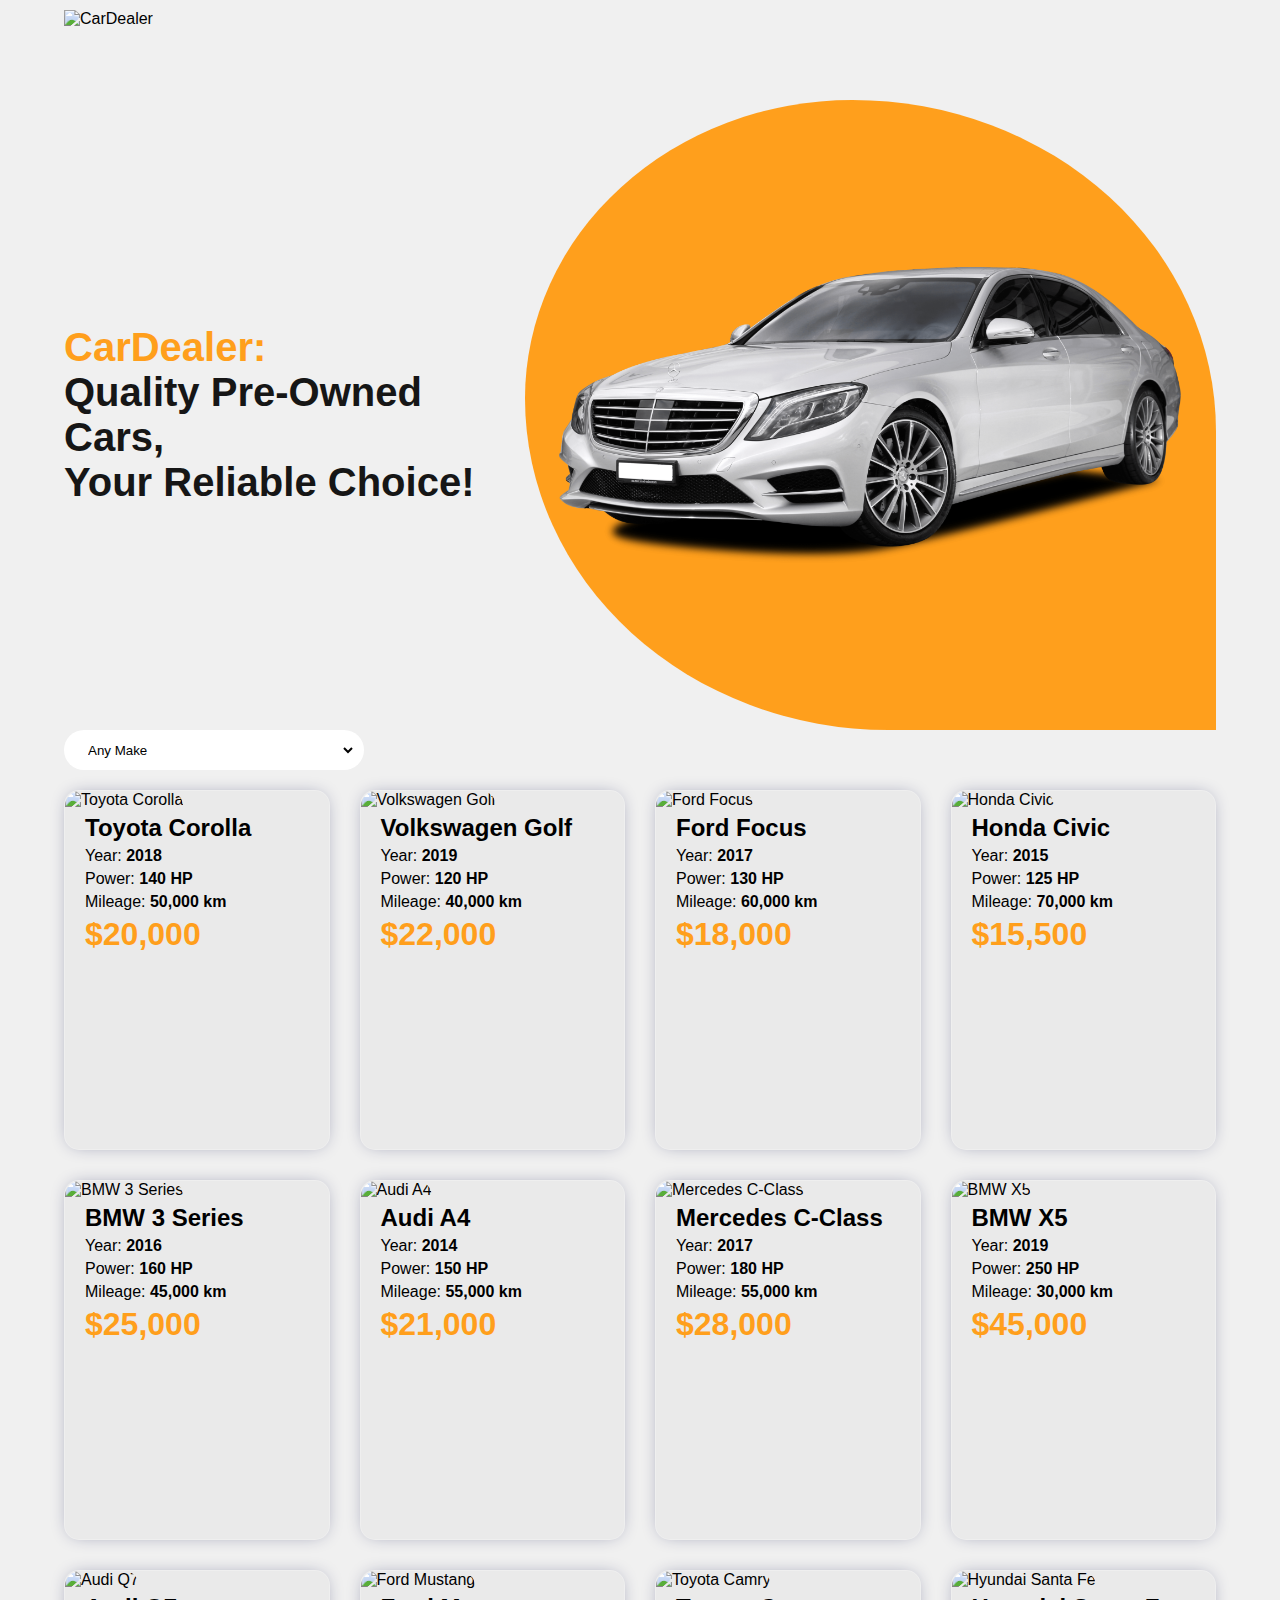
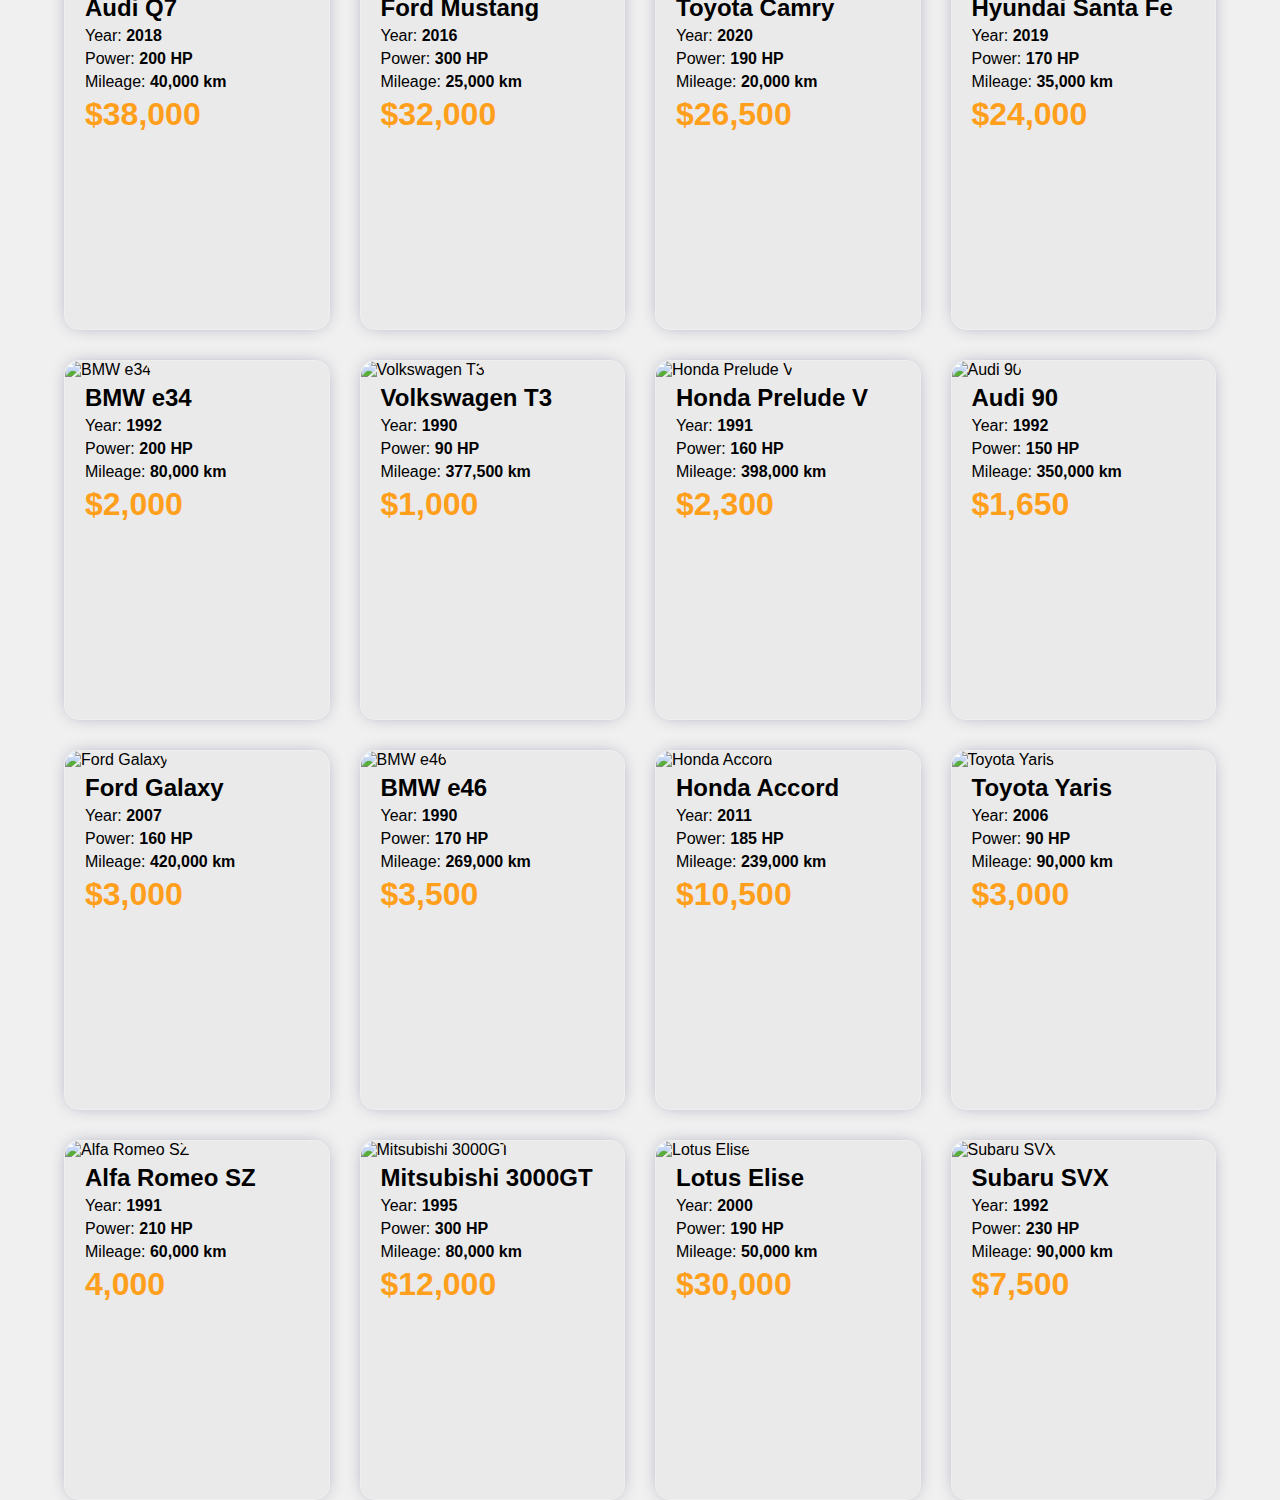
==== index.html @ 892d30af "2nd page test" ====
<!DOCTYPE html>
<html lang="en">
  <head>
    <meta charset="UTF-8" />
    <meta name="viewport" content="width=device-width, initial-scale=1.0" />
    <title>CarDealer</title>
    <link rel="stylesheet" href="css/global.css" />
    <link rel="stylesheet" href="css/mainpage.css" />
    <link rel="stylesheet" href="css/costumizePage.css" />
    <script defer src="js/car-list.js"></script>
    <script defer src="js/mainPage.js"></script>
    <script
      src="https://kit.fontawesome.com/4a9262d422.js"
      crossorigin="anonymous"
    ></script>
  </head>
  <body>
    <!-- COSTUMIZE PAGE ------------------ -->
    <div id="costumizePage" class="hidden">
      <section class="costumizeContainer">
        <div class="navbar">
          <img id="logo" src="img/logo.svg" alt="" />
          <button class="return"><i class="fa-solid fa-x"></i></button>
        </div>
        <section class="selectedCarContainer">
          <div id="selectedCarInfo">
            <img class="cardCarImg" src="car-img/bmw-e36.jpg" alt="" />
            <h2>BWM e36</h2>
            <p>Year: <span>1999</span></p>
            <p>Power: <span>150hp</span></p>
            <p>Mileage: <span>250 000</span></p>
            <h2 class="price">$1000</h2>
          </div>

          <div class="costumizationOptions">
            <h2>Accessories:</h2>
            <div class="accContainer">
              <div id="accItem" class="accItem">
                <h3>tinted windows: $<span>1000</span></h3>
              </div>
              <div id="accItem" class="accItem">
                <h3>premium audio system: $<span>1500</span></h3>
              </div>
              <div id="accItem" class="accItem">
                <h3>extra set of tires: $<span>500</span></h3>
              </div>
              <div id="accItem" class="accItem">
                <h3>additional insurance: $<span>200</span></h3>
              </div>
            </div>
          </div>
        </section>
      </section>
    </div>

    <!-- MAIN PAGE---------------------- -->
    <div class="container">
      <nav class="navbar">
        <img id="logo" src="img/logo.svg" alt="CarDealer" />
        <div class="navbarIcons">
          <i class="fa-solid fa-star" style="color: #ff9f1c"></i>
          <i class="fa-solid fa-cart-shopping" style="color: #ff9f1c"></i>
        </div>
      </nav>
      <main class="mainSection">
        <div class="mainTitle">
          <h1>
            <span>CarDealer:</span> <br />Quality Pre-Owned Cars, <br />
            Your Reliable Choice!
          </h1>
        </div>
        <aside class="imgAside">
          <img src="img/mainBG.png" alt="silver BMW" />
          <div class="carBg"></div>
        </aside>
      </main>
      <section class="searchContainer">
        <div class="searchInputContainer">
          <select id="car-filter">
            <option value="any">Any Make</option>
            <option value="bmw">BMW</option>
            <option value="audi">Audi</option>
            <option value="toyota">Toyota</option>
            <option value="honda">Honda</option>
            <option value="volkswagen">Volkswagen</option>
            <option value="ford">Ford</option>
          </select>
        </div>
      </section>
      <section class="carListContainer"></section>
    </div>
  </body>
</html>
---- css/global.css ----
* {
  font-family: Arial, Helvetica, sans-serif;
  box-sizing: border-box;
}
body {
  margin: 0;
  width: 100%;
  display: flex;
  justify-content: center;
  background-color: rgb(240, 240, 240);
}

.navbar {
  height: 100px;
  display: flex;
  justify-content: space-between;
  align-items: center;
}

.fa-solid {
  font-size: 2rem;
}

#logo {
  height: 80px;
}

.hidden {
  display: none;
}
---- css/mainpage.css ----
.container {
  width: 90%;
}

.navbar {
  height: 100px;
  display: flex;
  justify-content: space-between;
  align-items: center;
}

.navbarIcons {
  width: 200px;
  display: flex;
  justify-content: space-around;
}

.mainSection {
  height: 70vh;
  display: flex;
}

.mainTitle {
  width: 40%;

  height: 100%;
  display: flex;
  align-items: center;
}

.mainTitle h1 {
  font-size: 2.5rem;
  color: rgb(22, 22, 22);
}

.mainTitle h1 span {
  color: #ff9f1c;
}

.imgAside {
  width: 60%;
  position: relative;
  display: flex;
  justify-content: center;
  align-items: center;
}

.imgAside img {
  width: 90%;
  object-fit: cover;
  position: absolute;
  z-index: 1;
}
.carBg {
  background-color: #ff9f1c;
  width: 100%;
  height: 100%;
  border-radius: 90% 100% 0 100%;
}

.searchContainer {
  padding-bottom: 20px;
}

.searchInputContainer {
  display: flex;
  justify-content: space-between;
  align-items: center;
  background-color: white;
  width: 300px;
  padding: 0 20px;
  height: 40px;
  border-radius: 35px;
}

#car-filter {
  background-color: transparent;
  border: none;
  outline: none;

  padding-right: 180px;
}

.carListContainer {
  display: grid;
  grid-template-columns: repeat(4, 1fr);
  grid-auto-rows: 360px;
  gap: 30px;
}

.carItem {
  background-color: rgb(234, 234, 234);
  border-radius: 15px;
  box-shadow: 0px 0px 18px -6px rgba(131, 134, 162, 1);
  border: 1px solid rgba(255, 255, 255, 0.237);
  width: 100%;
}
.carItem:hover {
  box-shadow: 0px 0px 18px -3px rgb(62, 64, 76);
  border: 1px solid white;
  width: 100%;
  background-color: rgb(244, 244, 244);
  cursor: pointer;
}

.carItem p,
h2 {
  margin: 5px 20px;
}
.carItem span {
  font-weight: bold;
}

.cardCarImg {
  width: 100%;
  height: 200px;
  object-fit: cover;
  border-radius: 15px 15px 0 0;
}

.price {
  font-size: 2rem;
  color: #ff9f1c;
}
---- css/costumizePage.css ----
#costumizePage {
  height: 100vh;
  width: 100%;
  position: fixed;
  z-index: 3;
  background-color: rgb(240, 240, 240);
}
.costumizeContainer {
  width: 90%;
  margin: 0 auto;
}

.return {
  background-color: #ff9f1c;
  border: none;
  border-radius: 5px;
  width: 60px;
  height: 60px;
  color: rgb(240, 240, 240);
}

.return:hover {
  color: black;
}

.selectedCarContainer {
  display: flex;
  justify-content: space-between;
  align-items: center;
  padding-top: 50px;
}
#selectedCarInfo {
  width: 30%;
  background-color: rgb(234, 234, 234);
  border-radius: 15px;
}

#selectedCarInfo p,
h2 {
  margin: 5px 20px;
}
#selectedCarInfo span {
  font-weight: bold;
}

.costumizationOptions {
  width: 60%;
}

.costumizationOptions h2 {
  font-size: 2rem;
  margin: 0;
  padding-bottom: 30px;
  text-align: center;
}

.accContainer {
  display: grid;
  grid-template-columns: 1fr 1fr;
  grid-auto-rows: 100px;
  gap: 30px;
}

.accItem {
  background-color: rgb(234, 234, 234);
  display: flex;
  align-items: center;
  justify-content: center;

  border-radius: 15px;
  border: 2px solid rgba(255, 255, 255, 0.393);
}
.accItem:hover {
  border: 2px solid #ff9f1c;
  box-shadow: 0px 0px 18px -6px rgba(131, 134, 162, 1);
  cursor: pointer;
}

.accItemClicked {
  border: none;
  background-color: #ff9f1c;
  color: white;
}
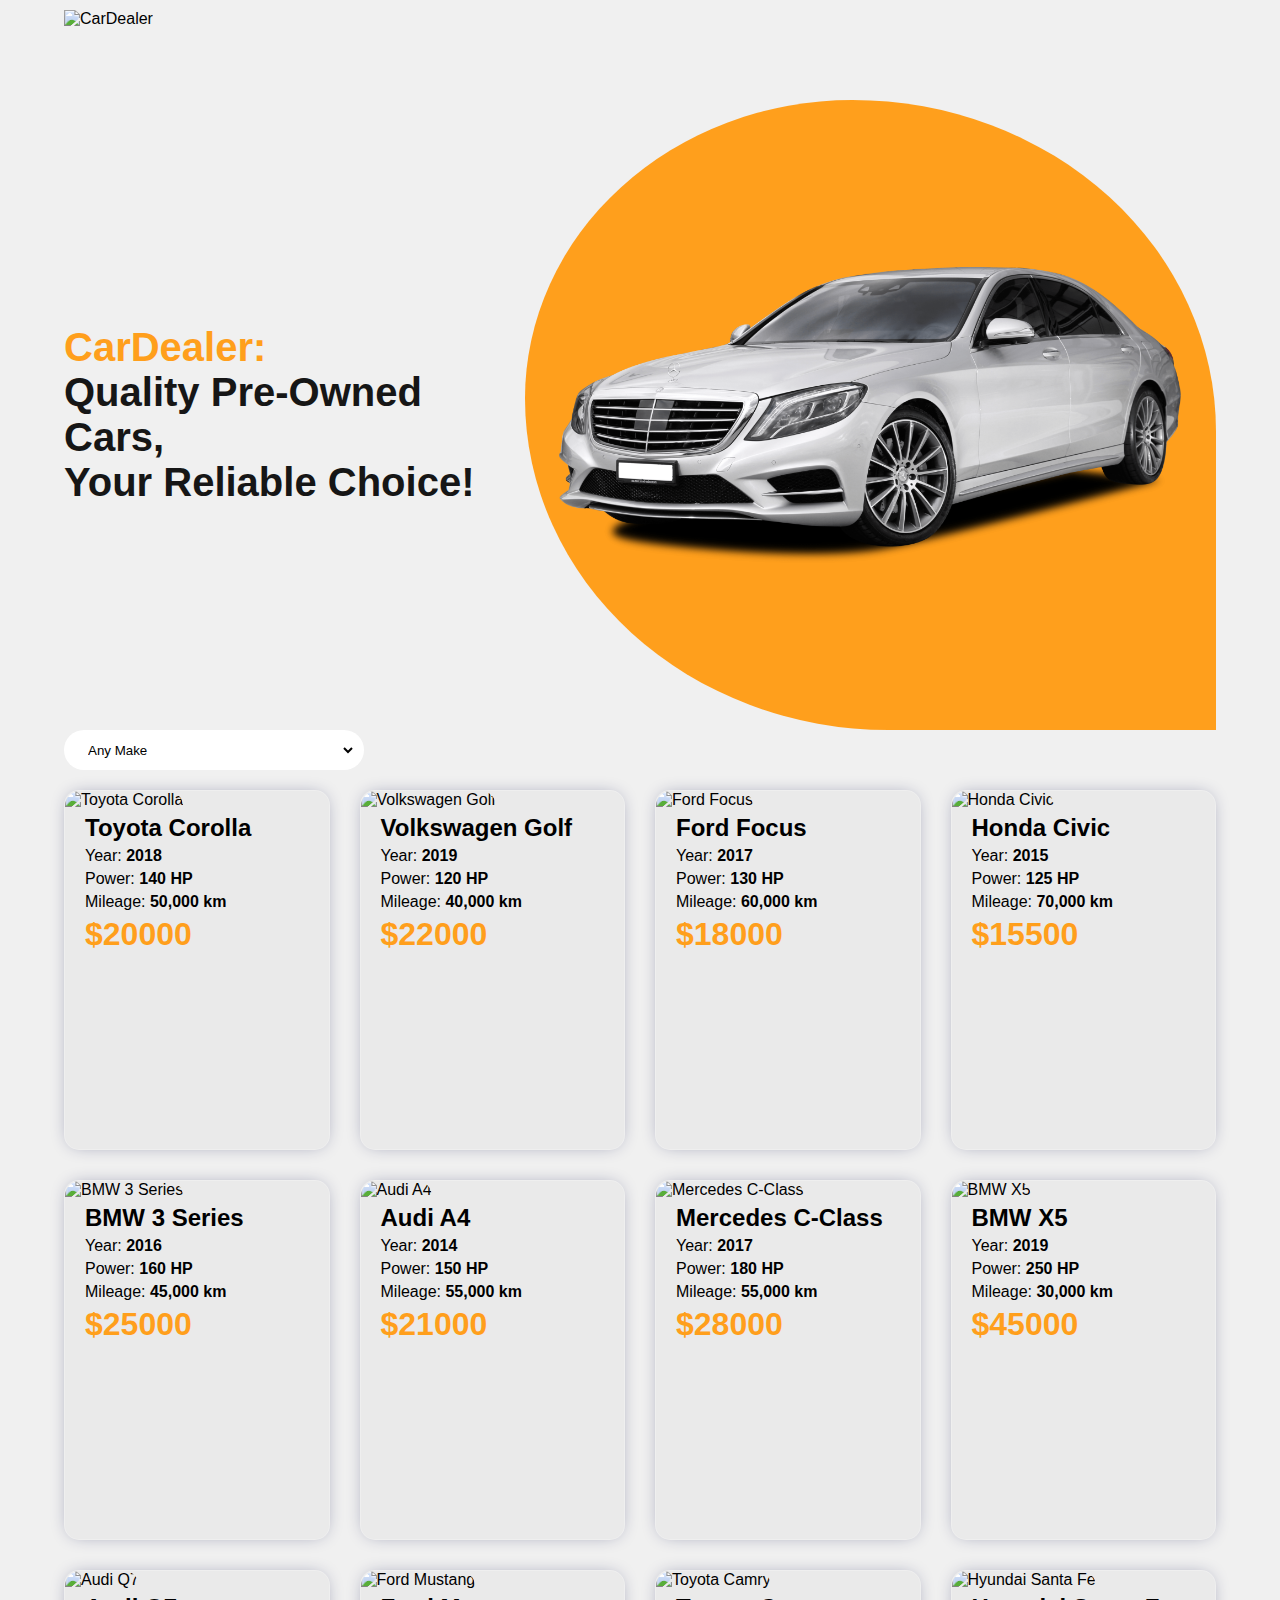
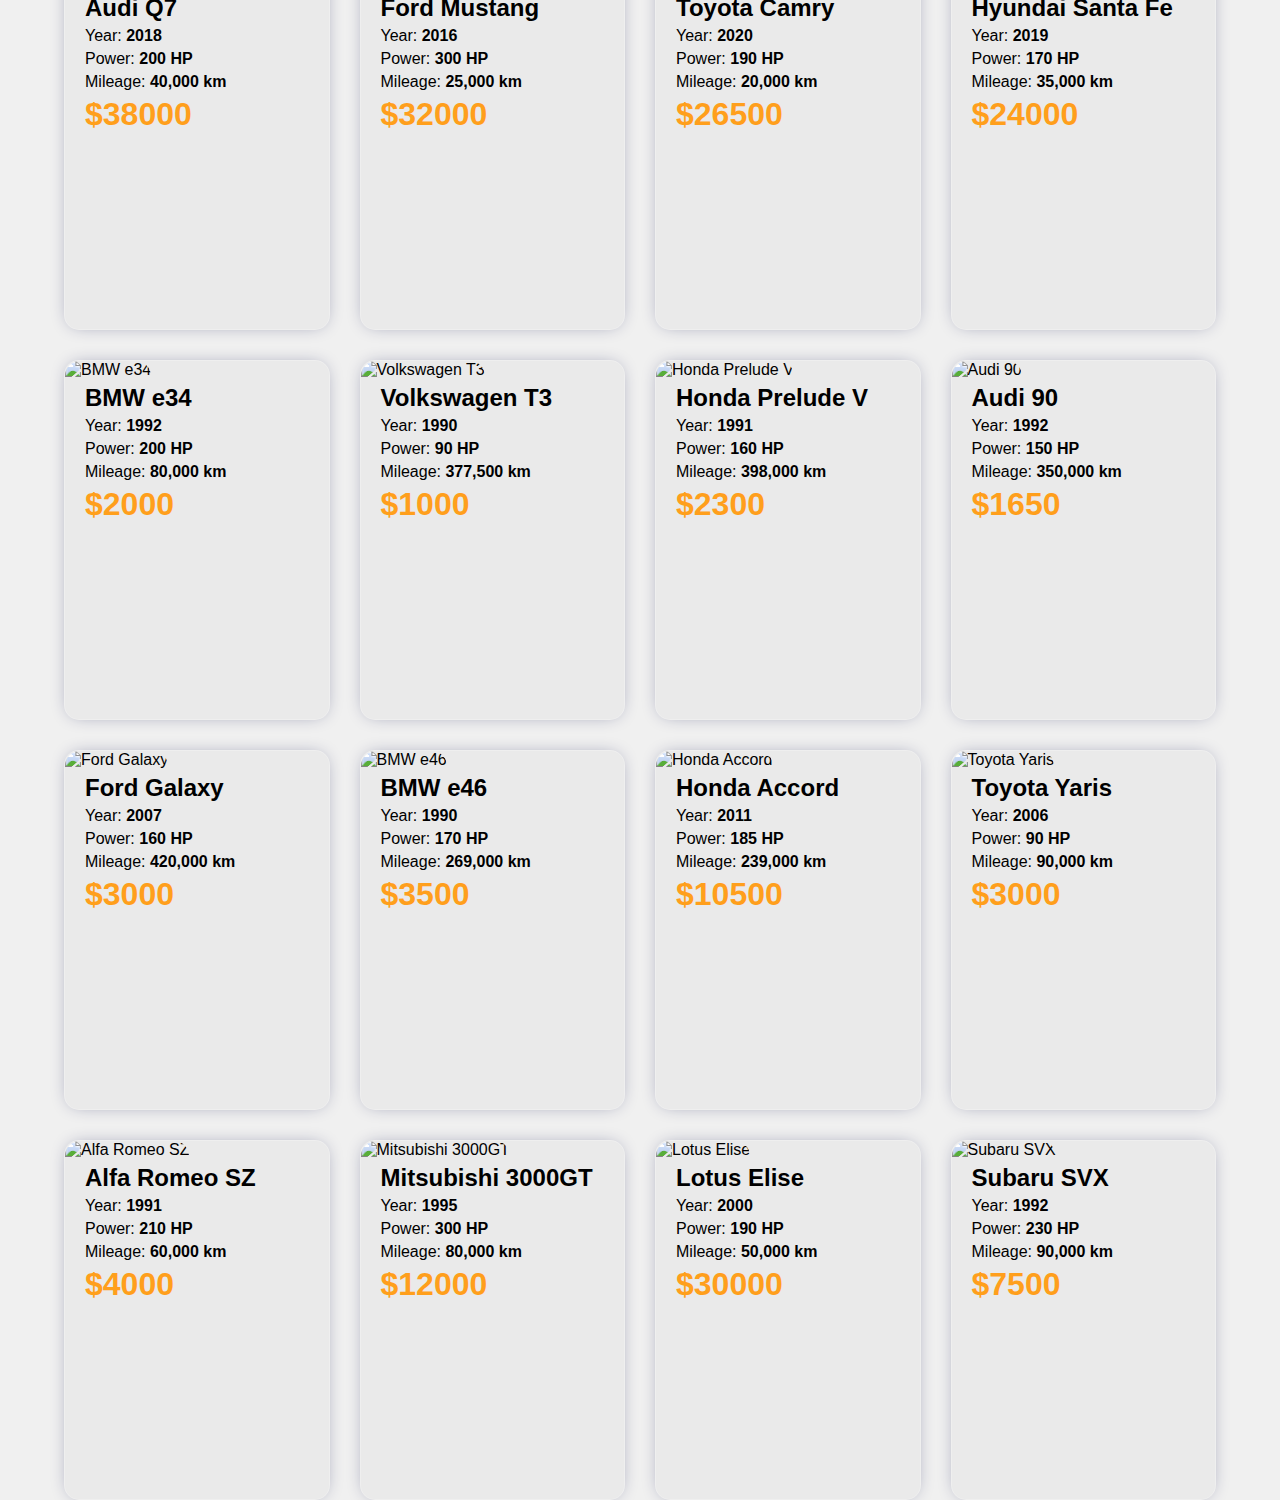
==== commit 92e51b22: "2nd page js" ====
--- a/index.html
+++ b/index.html
@@ -6,7 +6,7 @@
     <title>CarDealer</title>
     <link rel="stylesheet" href="css/global.css" />
     <link rel="stylesheet" href="css/mainpage.css" />
-    <link rel="stylesheet" href="css/costumizePage.css" />
+    <link rel="stylesheet" href="css/custumizePage.css" />
     <script defer src="js/car-list.js"></script>
     <script defer src="js/mainPage.js"></script>
     <script
@@ -24,32 +24,39 @@
         </div>
         <section class="selectedCarContainer">
           <div id="selectedCarInfo">
-            <img class="cardCarImg" src="car-img/bmw-e36.jpg" alt="" />
-            <h2>BWM e36</h2>
-            <p>Year: <span>1999</span></p>
-            <p>Power: <span>150hp</span></p>
-            <p>Mileage: <span>250 000</span></p>
-            <h2 class="price">$1000</h2>
+            <img id="customImg" class="cardCarImg" src="" alt="" />
+            <h2 id="customMake"></h2>
+            <p>Year: <span id="customYear"></span></p>
+            <p>Power: <span id="customHp"></span></p>
+            <p>Mileage: <span id="customMileage"></span></p>
+            <h2 id="customPrice" class="price"></h2>
           </div>
 
           <div class="costumizationOptions">
             <h2>Accessories:</h2>
             <div class="accContainer">
-              <div id="accItem" class="accItem">
+              <div class="accItem">
                 <h3>tinted windows: $<span>1000</span></h3>
               </div>
-              <div id="accItem" class="accItem">
+              <div class="accItem">
                 <h3>premium audio system: $<span>1500</span></h3>
               </div>
-              <div id="accItem" class="accItem">
+              <div class="accItem">
                 <h3>extra set of tires: $<span>500</span></h3>
               </div>
-              <div id="accItem" class="accItem">
+              <div class="accItem">
                 <h3>additional insurance: $<span>200</span></h3>
               </div>
             </div>
           </div>
         </section>
+        <footer class="bottomPart">
+          <aside class="totalPriceContainer">
+            <h2>Total price: <span id="totalPrice"></span></h2>
+            <button id="buy">Buy now</button>
+          </aside>
+          <div class="formContainer"></div>
+        </footer>
       </section>
     </div>
 
--- a/css/custumizePage.css
+++ b/css/custumizePage.css
@@ -0,0 +1,126 @@
+#costumizePage {
+  height: 100vh;
+  width: 100%;
+  position: fixed;
+  z-index: 3;
+  background-color: rgb(240, 240, 240);
+}
+.costumizeContainer {
+  width: 90%;
+  margin: 0 auto;
+}
+
+.return {
+  background-color: #ff9f1c;
+  border: none;
+  border-radius: 5px;
+  width: 60px;
+  height: 60px;
+  color: rgb(240, 240, 240);
+}
+
+.return:hover {
+  color: black;
+}
+
+.selectedCarContainer {
+  display: flex;
+  justify-content: space-between;
+  align-items: center;
+  padding-top: 50px;
+}
+#selectedCarInfo {
+  width: 30%;
+  background-color: rgb(234, 234, 234);
+  border-radius: 15px;
+}
+
+#selectedCarInfo p,
+h2 {
+  margin: 5px 20px;
+}
+#selectedCarInfo span {
+  font-weight: bold;
+}
+
+.costumizationOptions {
+  width: 60%;
+}
+
+.costumizationOptions h2 {
+  font-size: 2rem;
+  margin: 0;
+  padding-bottom: 30px;
+  text-align: center;
+}
+
+.accContainer {
+  display: grid;
+  grid-template-columns: 1fr 1fr;
+  grid-auto-rows: 70px;
+  gap: 30px;
+}
+
+.accItem {
+  background-color: rgb(234, 234, 234);
+  display: flex;
+  align-items: center;
+  justify-content: center;
+
+  border-radius: 15px;
+  border: 2px solid rgba(255, 255, 255, 0.393);
+}
+.accItem:hover {
+  border: 2px solid #ff9f1c;
+  box-shadow: 0px 0px 18px -6px rgba(131, 134, 162, 1);
+  cursor: pointer;
+}
+
+.accItemClicked {
+  border: none;
+  background-color: #ff9f1c;
+  color: white;
+}
+
+.bottomPart {
+  display: flex;
+  justify-content: space-between;
+}
+
+.formContainer {
+  background-color: rgb(234, 234, 234);
+  width: 60%;
+  height: 200px;
+  border-radius: 15px;
+}
+
+.totalPriceContainer {
+  width: 30%;
+  background-color: #ff9f1c;
+  height: 200px;
+  text-align: center;
+  display: flex;
+  align-items: center;
+  justify-content: center;
+  flex-direction: column;
+}
+
+.totalPriceContainer h2 {
+  font-size: 2rem;
+  padding-bottom: 10px;
+}
+
+#buy {
+  font-size: 2rem;
+  background-color: rgb(234, 234, 234);
+  border: none;
+  outline: none;
+  border-radius: 25px;
+  padding: 10px 40px;
+}
+
+#buy:hover {
+  background-color: white;
+  box-shadow: 0px 0px 18px -6px rgba(131, 134, 162, 1);
+  cursor: pointer;
+}
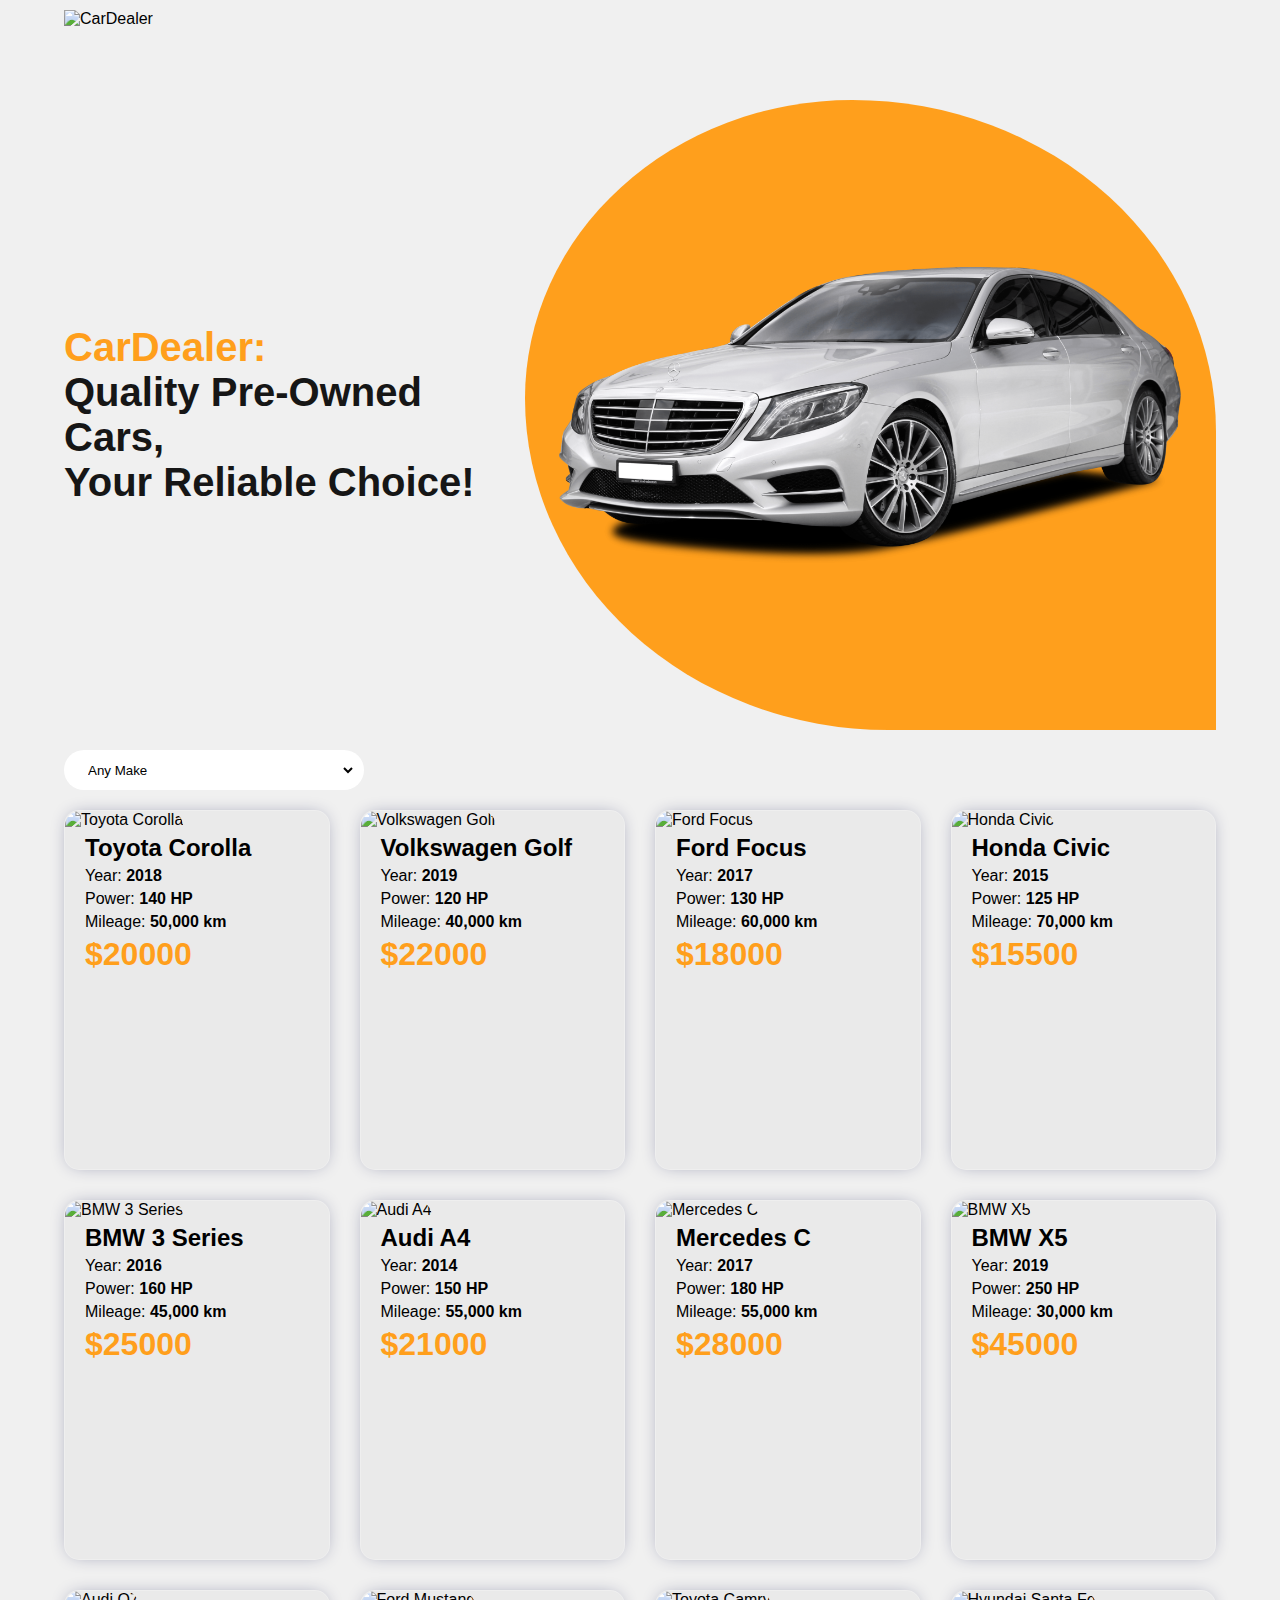
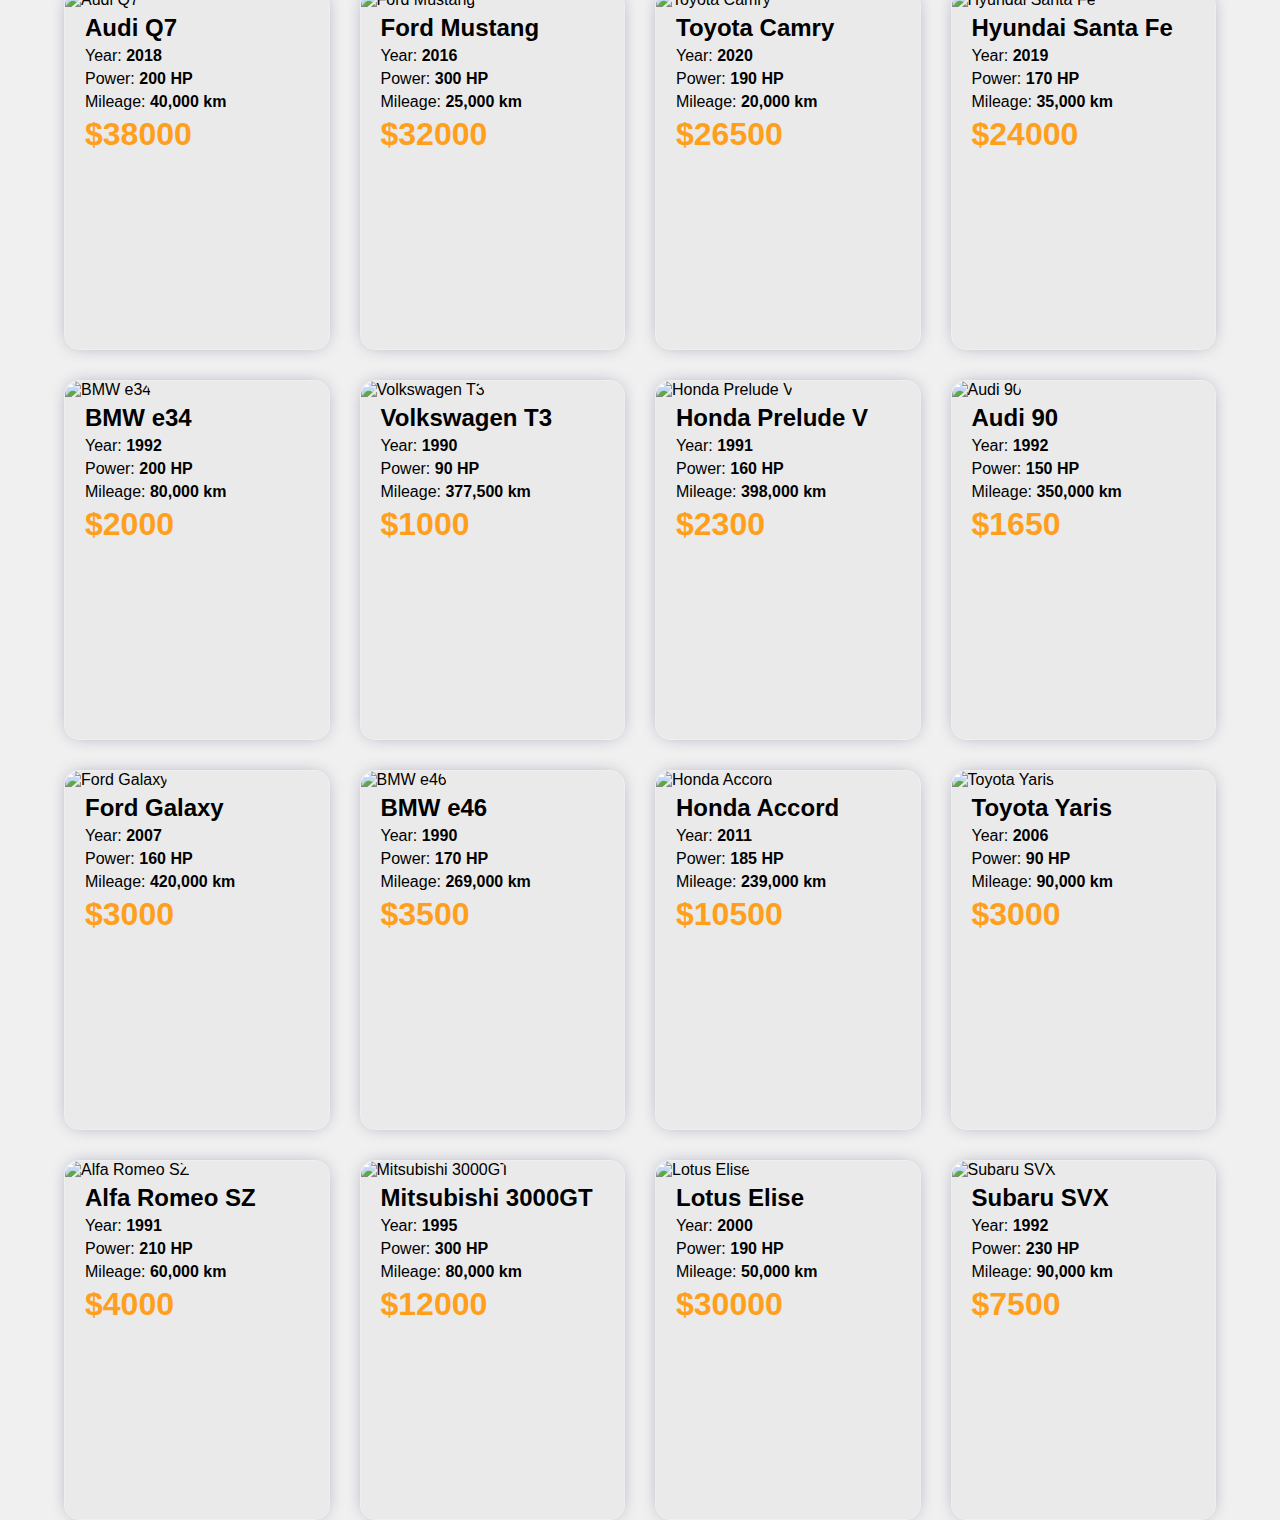
==== commit 357660bc: "fix v3" ====
--- a/index.html
+++ b/index.html
@@ -7,6 +7,7 @@
     <link rel="stylesheet" href="css/global.css" />
     <link rel="stylesheet" href="css/mainpage.css" />
     <link rel="stylesheet" href="css/custumizePage.css" />
+    <link rel="stylesheet" href="/css/end-screen.css" />
     <script defer src="js/car-list.js"></script>
     <script defer src="js/mainPage.js"></script>
     <script
@@ -15,13 +16,54 @@
     ></script>
   </head>
   <body>
+    <!-- NAVBAR --------------------- -->
+    <nav class="navbar">
+      <img id="logo" src="img/logo.svg" alt="CarDealer" />
+      <div class="navbarIcons">
+        <i class="fa-solid fa-star navicons"></i>
+        <i class="fa-solid fa-cart-shopping navicons"></i>
+      </div>
+      <button id="return1" class="return hidden">
+        <i class="fa-solid fa-x"></i>
+      </button>
+      <button id="return2" class="return hidden">
+        <i class="fa-solid fa-x"></i>
+      </button>
+    </nav>
+
+    <!-- MAIN PAGE---------------------- -->
+    <div class="container">
+      <main class="mainSection">
+        <div class="mainTitle">
+          <h1>
+            <span>CarDealer:</span> <br />Quality Pre-Owned Cars, <br />
+            Your Reliable Choice!
+          </h1>
+        </div>
+        <aside class="imgAside">
+          <img src="img/mainBG.png" alt="silver BMW" />
+          <div class="carBg"></div>
+        </aside>
+      </main>
+      <section class="searchContainer">
+        <div class="searchInputContainer">
+          <select id="car-filter">
+            <option value="any">Any Make</option>
+            <option value="bmw">BMW</option>
+            <option value="audi">Audi</option>
+            <option value="toyota">Toyota</option>
+            <option value="honda">Honda</option>
+            <option value="volkswagen">Volkswagen</option>
+            <option value="ford">Ford</option>
+          </select>
+        </div>
+      </section>
+      <section class="carListContainer"></section>
+    </div>
+
     <!-- COSTUMIZE PAGE ------------------ -->
     <div id="costumizePage" class="hidden">
       <section class="costumizeContainer">
-        <div class="navbar">
-          <img id="logo" src="img/logo.svg" alt="" />
-          <button class="return"><i class="fa-solid fa-x"></i></button>
-        </div>
         <section class="selectedCarContainer">
           <div id="selectedCarInfo">
             <img id="customImg" class="cardCarImg" src="" alt="" />
@@ -55,46 +97,48 @@
             <h2>Total price: <span id="totalPrice"></span></h2>
             <button id="buy">Buy now</button>
           </aside>
-          <div class="formContainer"></div>
+          <div class="formContainer">
+            <div class="radio-inputs">
+              <label class="radio" for="pricingCash">
+                <input id="pricingCash" type="radio" name="radio" />
+                <span id="cash" class="name">Cash</span>
+              </label>
+              <label class="radio" for="pricingLeasing">
+                <input id="pricingLeasing" type="radio" name="radio" />
+                <span id="leasing" class="name">Leasing</span>
+              </label>
+            </div>
+            <div class="nameContainer">
+              <label class="inputLabel" for="nameAndSurname"
+                >First name and surname:
+              </label>
+              <input id="nameAndSurname" type="text" />
+            </div>
+            <div class="dateContainer">
+              <label class="inputLabel" for="data"
+                >Select delivery date:
+              </label>
+              <input type="date" id="data" name="data" />
+            </div>
+          </div>
         </footer>
       </section>
     </div>
 
-    <!-- MAIN PAGE---------------------- -->
-    <div class="container">
-      <nav class="navbar">
-        <img id="logo" src="img/logo.svg" alt="CarDealer" />
-        <div class="navbarIcons">
-          <i class="fa-solid fa-star" style="color: #ff9f1c"></i>
-          <i class="fa-solid fa-cart-shopping" style="color: #ff9f1c"></i>
+    <!-- END SCREEN-------------- -->
+    <div id="endScreen" class="hidden">
+      <div class="endS-container">
+        <div class="recap">
+          <img id="recapImg" class="cardCarImg" src="" alt="" />
+          <h1 id="recapName"></h1>
+          <h2 id="recapPayment"></h2>
+          <h2 id="recapDate"></h2>
+          <h2 id="recapPrice"></h2>
         </div>
-      </nav>
-      <main class="mainSection">
-        <div class="mainTitle">
-          <h1>
-            <span>CarDealer:</span> <br />Quality Pre-Owned Cars, <br />
-            Your Reliable Choice!
-          </h1>
-        </div>
-        <aside class="imgAside">
-          <img src="img/mainBG.png" alt="silver BMW" />
-          <div class="carBg"></div>
-        </aside>
-      </main>
-      <section class="searchContainer">
-        <div class="searchInputContainer">
-          <select id="car-filter">
-            <option value="any">Any Make</option>
-            <option value="bmw">BMW</option>
-            <option value="audi">Audi</option>
-            <option value="toyota">Toyota</option>
-            <option value="honda">Honda</option>
-            <option value="volkswagen">Volkswagen</option>
-            <option value="ford">Ford</option>
-          </select>
-        </div>
-      </section>
-      <section class="carListContainer"></section>
+      </div>
+    </div>
+    <div id="alert" class="hidden">
+      <h2>Please fill out the form.</h2>
     </div>
   </body>
 </html>
--- a/css/global.css
+++ b/css/global.css
@@ -12,9 +12,21 @@
 
 .navbar {
   height: 100px;
+  width: 90%;
+  position: absolute;
   display: flex;
   justify-content: space-between;
   align-items: center;
+  z-index: 10;
+}
+.navbarIcons {
+  width: 200px;
+  display: flex;
+  justify-content: space-around;
+}
+
+.navicons {
+  color: #ff9f1c;
 }
 
 .fa-solid {
@@ -28,3 +40,30 @@
 .hidden {
   display: none;
 }
+
+.return {
+  background-color: #ff9f1c;
+  border: none;
+  border-radius: 5px;
+  width: 60px;
+  height: 60px;
+  margin-left: auto;
+}
+
+.return:hover {
+  color: black;
+}
+
+@media only screen and (max-width: 650px) {
+  #logo {
+    height: 60px;
+  }
+
+  .navbarIcons {
+    width: 100px;
+  }
+
+  .fa-solid {
+    font-size: 1.5rem;
+  }
+}
--- a/css/mainpage.css
+++ b/css/mainpage.css
@@ -1,18 +1,6 @@
 .container {
   width: 90%;
-}
-
-.navbar {
-  height: 100px;
-  display: flex;
-  justify-content: space-between;
-  align-items: center;
-}
-
-.navbarIcons {
-  width: 200px;
-  display: flex;
-  justify-content: space-around;
+  margin-top: 100px;
 }
 
 .mainSection {
@@ -71,6 +59,7 @@
   padding: 0 20px;
   height: 40px;
   border-radius: 35px;
+  margin-top: 20px;
 }
 
 #car-filter {
@@ -122,3 +111,42 @@
   font-size: 2rem;
   color: #ff9f1c;
 }
+
+@media only screen and (max-width: 1000px) {
+  .carListContainer {
+    grid-template-columns: repeat(3, 1fr);
+  }
+  .mainSection {
+    height: 60vh;
+  }
+}
+
+@media only screen and (max-width: 850px) {
+  .carListContainer {
+    grid-template-columns: repeat(2, 1fr);
+  }
+  .mainSection {
+    height: 40vh;
+  }
+  .mainTitle h1 {
+    font-size: 2rem;
+    color: rgb(22, 22, 22);
+  }
+}
+
+@media only screen and (max-width: 650px) {
+  .carListContainer {
+    grid-template-columns: 1fr;
+  }
+  .mainSection {
+    height: 30vh;
+  }
+  .mainTitle h1 {
+    font-size: 1rem;
+    color: rgb(22, 22, 22);
+  }
+
+  .carItem {
+    height: 380px;
+  }
+}
--- a/css/custumizePage.css
+++ b/css/custumizePage.css
@@ -1,26 +1,16 @@
 #costumizePage {
-  height: 100vh;
   width: 100%;
-  position: fixed;
+  position: absolute;
   z-index: 3;
   background-color: rgb(240, 240, 240);
+  margin-top: 100px;
 }
 .costumizeContainer {
   width: 90%;
   margin: 0 auto;
-}
-
-.return {
-  background-color: #ff9f1c;
-  border: none;
-  border-radius: 5px;
-  width: 60px;
-  height: 60px;
-  color: rgb(240, 240, 240);
-}
-
-.return:hover {
-  color: black;
+
+  display: grid;
+  grid-area: auto;
 }
 
 .selectedCarContainer {
@@ -61,11 +51,16 @@
   gap: 30px;
 }
 
+.accItem h3 {
+  font-size: 1rem;
+}
+
 .accItem {
   background-color: rgb(234, 234, 234);
   display: flex;
   align-items: center;
   justify-content: center;
+  text-align: center;
 
   border-radius: 15px;
   border: 2px solid rgba(255, 255, 255, 0.393);
@@ -92,6 +87,11 @@
   width: 60%;
   height: 200px;
   border-radius: 15px;
+
+  display: flex;
+  align-items: center;
+  justify-content: center;
+  flex-direction: column;
 }
 
 .totalPriceContainer {
@@ -110,7 +110,8 @@
   padding-bottom: 10px;
 }
 
-#buy {
+#buy,
+#okBtn {
   font-size: 2rem;
   background-color: rgb(234, 234, 234);
   border: none;
@@ -124,3 +125,138 @@
   box-shadow: 0px 0px 18px -6px rgba(131, 134, 162, 1);
   cursor: pointer;
 }
+
+/* RADIOBUTTONS---------- */
+.radio-inputs {
+  position: relative;
+  display: flex;
+  flex-wrap: wrap;
+  border-radius: 0.5rem;
+  background-color: #eee;
+  box-sizing: border-box;
+  box-shadow: 0 0 0px 1px rgba(0, 0, 0, 0.06);
+  padding: 0.25rem;
+  width: 300px;
+  font-size: 14px;
+}
+
+.radio-inputs .radio {
+  flex: 1 1 auto;
+  text-align: center;
+}
+
+.radio-inputs .radio input {
+  display: none;
+}
+
+.radio-inputs .radio .name {
+  display: flex;
+  cursor: pointer;
+  align-items: center;
+  justify-content: center;
+  border-radius: 0.5rem;
+  border: none;
+  padding: 0.5rem 0;
+  color: rgba(51, 65, 85, 1);
+  transition: all 0.15s ease-in-out;
+}
+
+.radio-inputs .radio input:checked + .name {
+  background-color: #fff;
+  font-weight: 600;
+}
+
+/* ------------------------------- */
+
+.dateContainer,
+.nameContainer {
+  width: 80%;
+  display: flex;
+  justify-content: flex-start;
+  padding-top: 30px;
+  gap: 20px;
+  align-items: center;
+}
+
+#nameAndSurname {
+  border: none;
+  background-color: #eee;
+  box-shadow: 0 0 0px 1px rgba(0, 0, 0, 0.06);
+  width: 300px;
+  height: 30px;
+}
+
+#data {
+  border: none;
+  background-color: #eee;
+  box-shadow: 0 0 0px 1px rgba(0, 0, 0, 0.06);
+  height: 30px;
+}
+.inputLabel {
+  width: 180px;
+}
+
+#alert {
+  position: fixed;
+  top: 50%;
+  left: 50%;
+  transform: translate(-50%, -50%);
+  background-color: #ff9f1c;
+  border-radius: 25px;
+  box-shadow: 2px 2px 10px 2px rgba(0, 0, 0, 0.354);
+  z-index: 20;
+  text-align: center;
+}
+
+#alert h2 {
+  padding: 25px 30px;
+  font-size: 2rem;
+}
+
+@media only screen and (max-width: 1000px) {
+  .dateContainer,
+  .nameContainer {
+    display: flex;
+    flex-direction: column;
+  }
+  .formContainer,
+  .totalPriceContainer {
+    height: 300px;
+  }
+
+  .costumizationOptions h2 {
+    margin-top: 30px;
+  }
+}
+
+@media only screen and (max-width: 850px) {
+  .selectedCarContainer {
+    flex-direction: column;
+  }
+  #selectedCarInfo {
+    width: 100%;
+  }
+  #nameAndSurname {
+    width: 70%;
+  }
+
+  .formContainer,
+  .totalPriceContainer {
+    height: 300px;
+    width: 100%;
+    margin-top: 20px;
+  }
+
+  .costumizationOptions {
+    width: 100%;
+  }
+
+  .bottomPart {
+    flex-direction: column-reverse;
+    align-items: center;
+    margin-top: 20px;
+  }
+  #alert h2 {
+    font-size: 1rem;
+  }
+}
--- a/css/end-screen.css
+++ b/css/end-screen.css
@@ -0,0 +1,34 @@
+#endScreen {
+  width: 100%;
+  background-color: rgb(240, 240, 240);
+  position: absolute;
+  z-index: 8;
+  margin-top: 100px;
+  text-align: center;
+}
+
+.endS-container {
+  width: 80%;
+  margin: 0 auto;
+}
+
+#recapImg {
+  width: 60%;
+  min-height: 400px;
+}
+
+.recap h1 {
+  font-size: 2.5rem;
+}
+
+.recap h2 {
+  font-size: 1.5rem;
+}
+
+@media only screen and (max-width: 850px) {
+  #recapImg {
+    width: 90%;
+    min-height: 100px;
+    object-fit: cover;
+  }
+}
